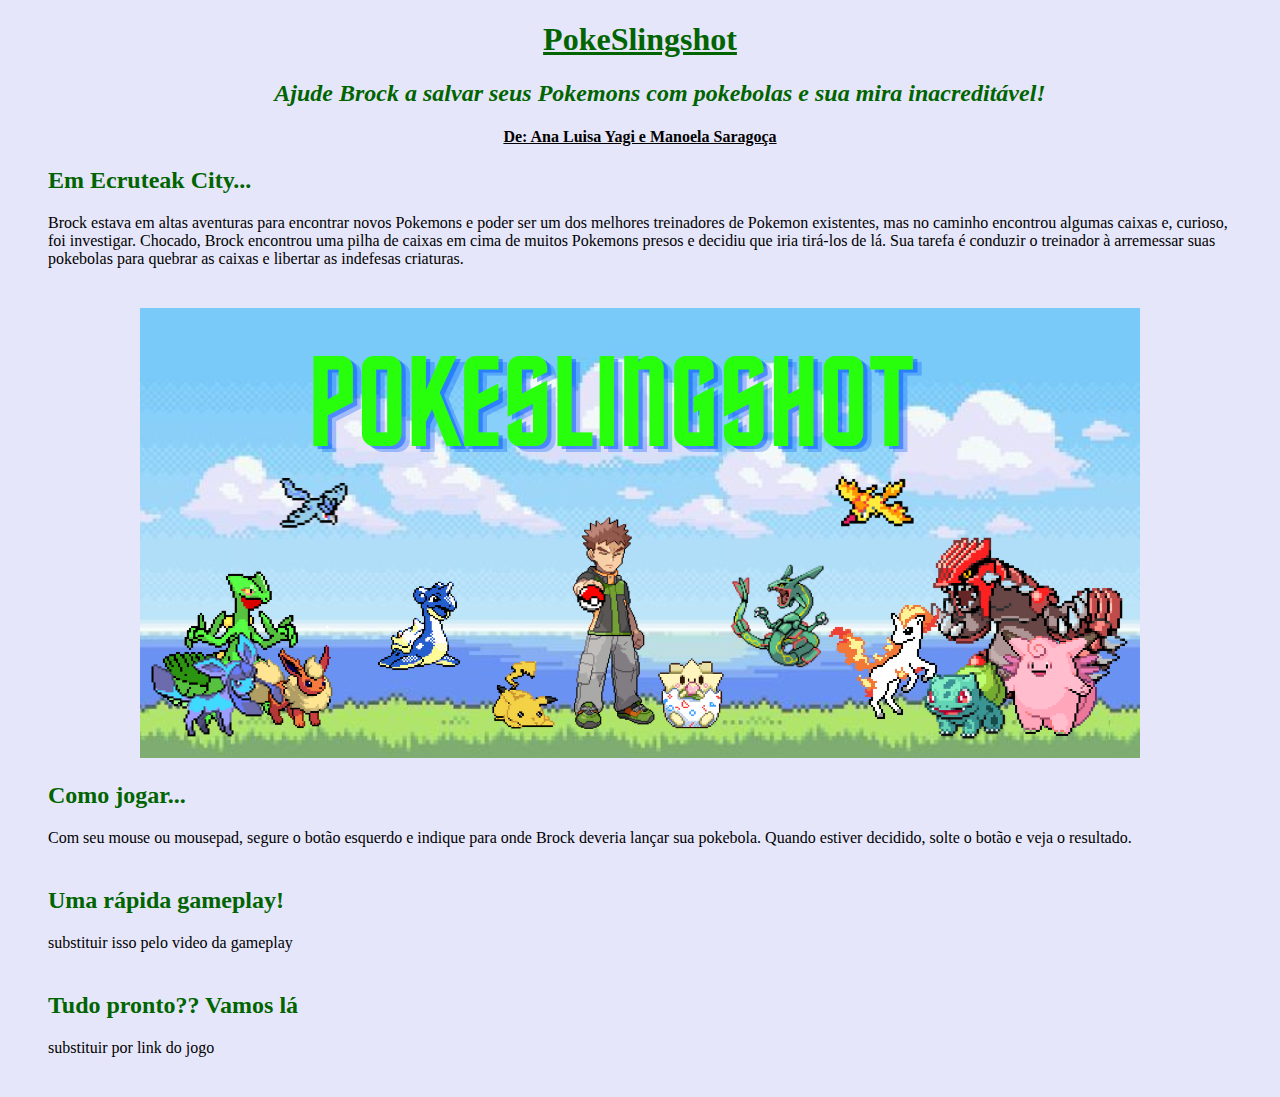
==== docs/index.html @ 7c41794e "mudei a tela de inicio, fiz alterações no site" ====
<!DOCTYPE html>
<head>
    <link rel = "stylesheet" href = "css/style.css"
</head> 
<h1>
    <center>
        PokeSlingshot 
    </center> 
</h1>

<h2>
    <center>
        <em>Ajude Brock a salvar seus Pokemons com pokebolas e sua mira inacreditável!</em>
    </center>
</h2>

<h4>
    <center>De: Ana Luisa Yagi e Manoela Saragoça</center>
</h4>

<h2>
    Em Ecruteak City...
</h2>

<p>
    Brock estava em altas aventuras para encontrar novos Pokemons e poder ser um dos melhores treinadores de Pokemon existentes, mas no caminho encontrou algumas caixas e, curioso, foi investigar. Chocado, Brock encontrou uma pilha de caixas em cima de muitos Pokemons presos e decidiu que iria tirá-los de lá. Sua tarefa é conduzir o treinador à arremessar suas pokebolas para quebrar as caixas e libertar as indefesas criaturas.
</p>

<center>
    <img src="imagens\Pokeslingshot.png" height = "450" width = "1000"/>
</center>

<h2>
    Como jogar...
</h2>
<p>
    Com seu mouse ou mousepad, segure o botão esquerdo e indique para onde Brock deveria lançar sua pokebola. Quando estiver decidido, solte o botão e veja o resultado.
</p>
<body bgcolor="#E6E6FA">

<h2>
    Uma rápida gameplay!
</h2>
<p>
    substituir isso pelo video da gameplay
</p>
<h2>
    Tudo pronto?? Vamos lá
</h2>
<p>
    substituir por link do jogo
</p>
---- docs/css/style.css ----
h1 {
    text-decoration: underline;
    color:#006400
}

p {
    margin-right: 40px;
    margin-bottom: 40px;
    margin-left: 40px;
}

h2 {
    margin-left: 40px;
    color: #006400
}

h4 {
    text-decoration: underline;
}
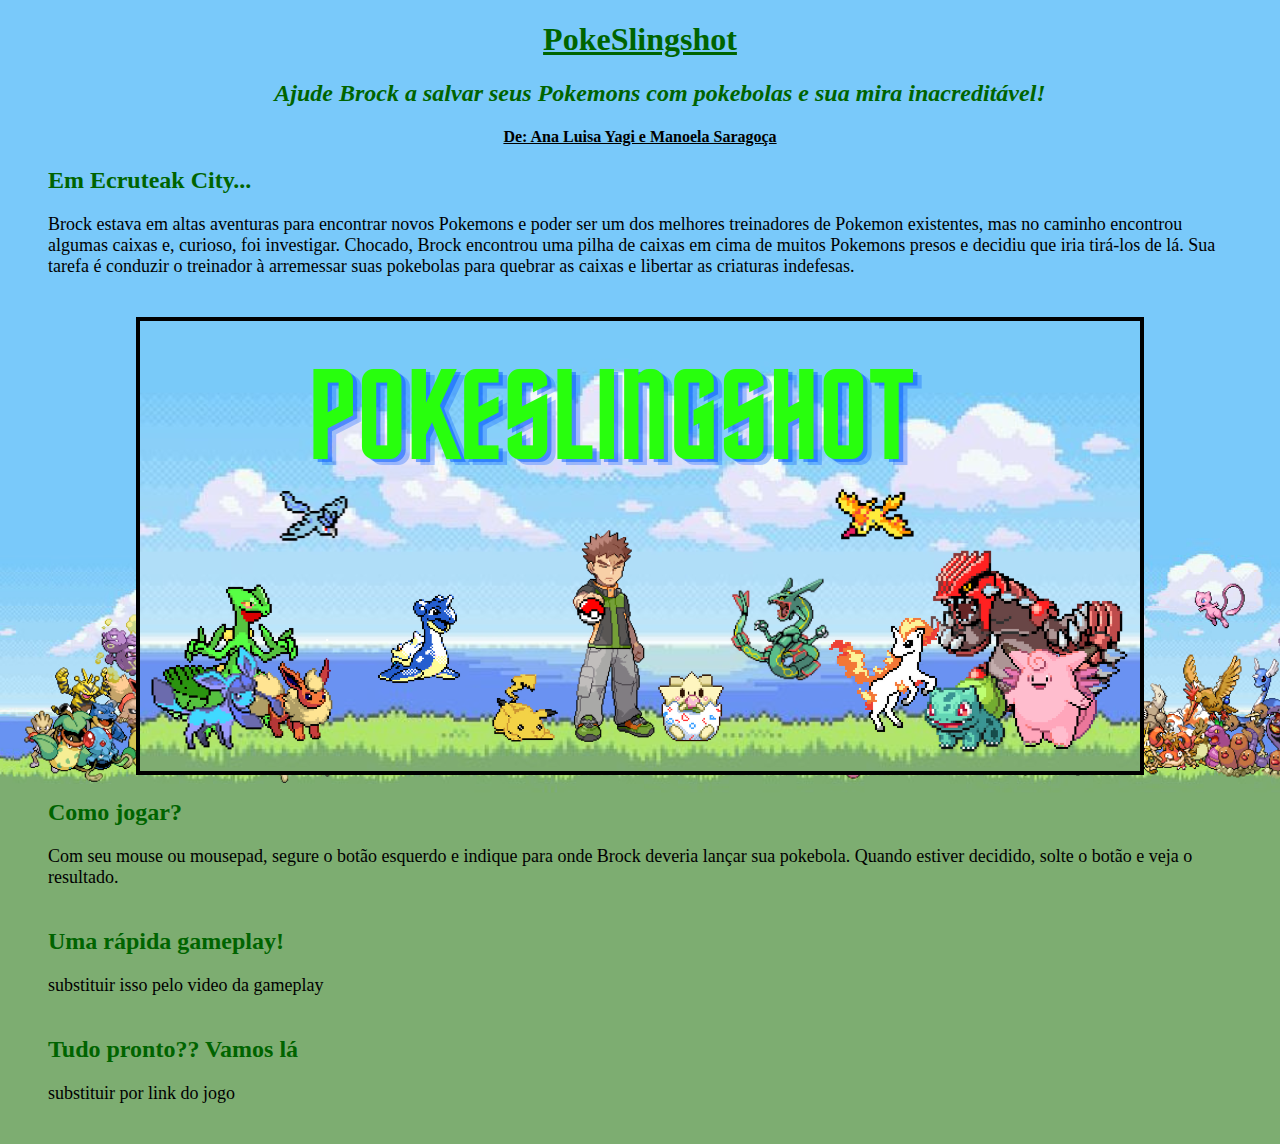
==== commit d0a6ebf0: "terminei o sit,só precisa colocar os devidos links" ====
--- a/docs/index.html
+++ b/docs/index.html
@@ -23,7 +23,7 @@
 </h2>
 
 <p>
-    Brock estava em altas aventuras para encontrar novos Pokemons e poder ser um dos melhores treinadores de Pokemon existentes, mas no caminho encontrou algumas caixas e, curioso, foi investigar. Chocado, Brock encontrou uma pilha de caixas em cima de muitos Pokemons presos e decidiu que iria tirá-los de lá. Sua tarefa é conduzir o treinador à arremessar suas pokebolas para quebrar as caixas e libertar as indefesas criaturas.
+    Brock estava em altas aventuras para encontrar novos Pokemons e poder ser um dos melhores treinadores de Pokemon existentes, mas no caminho encontrou algumas caixas e, curioso, foi investigar. Chocado, Brock encontrou uma pilha de caixas em cima de muitos Pokemons presos e decidiu que iria tirá-los de lá. Sua tarefa é conduzir o treinador à arremessar suas pokebolas para quebrar as caixas e libertar as criaturas indefesas.
 </p>
 
 <center>
@@ -31,12 +31,13 @@
 </center>
 
 <h2>
-    Como jogar...
+    Como jogar?
 </h2>
 <p>
     Com seu mouse ou mousepad, segure o botão esquerdo e indique para onde Brock deveria lançar sua pokebola. Quando estiver decidido, solte o botão e veja o resultado.
 </p>
 <body bgcolor="#E6E6FA">
+<body background="imagens\wp9322897-pokemon-landscape-wallpapers.png">
 
 <h2>
     Uma rápida gameplay!
--- a/docs/css/style.css
+++ b/docs/css/style.css
@@ -1,19 +1,32 @@
 h1 {
     text-decoration: underline;
     color:#006400
+}
+
+h2 {
+    margin-left: 40px;
+    color: #006400;
+    border: black;
+}
+
+h4 {
+    text-decoration: underline;
 }
 
 p {
     margin-right: 40px;
     margin-bottom: 40px;
     margin-left: 40px;
+    font-size: 18px;
 }
 
-h2 {
-    margin-left: 40px;
-    color: #006400
+img {
+    width: 1000px;
+    height: 450px;
+    border: 4px solid #000
 }
 
-h4 {
-    text-decoration: underline;
-}+body {
+    background-repeat: no-repeat;
+    background-size: cover;
+}
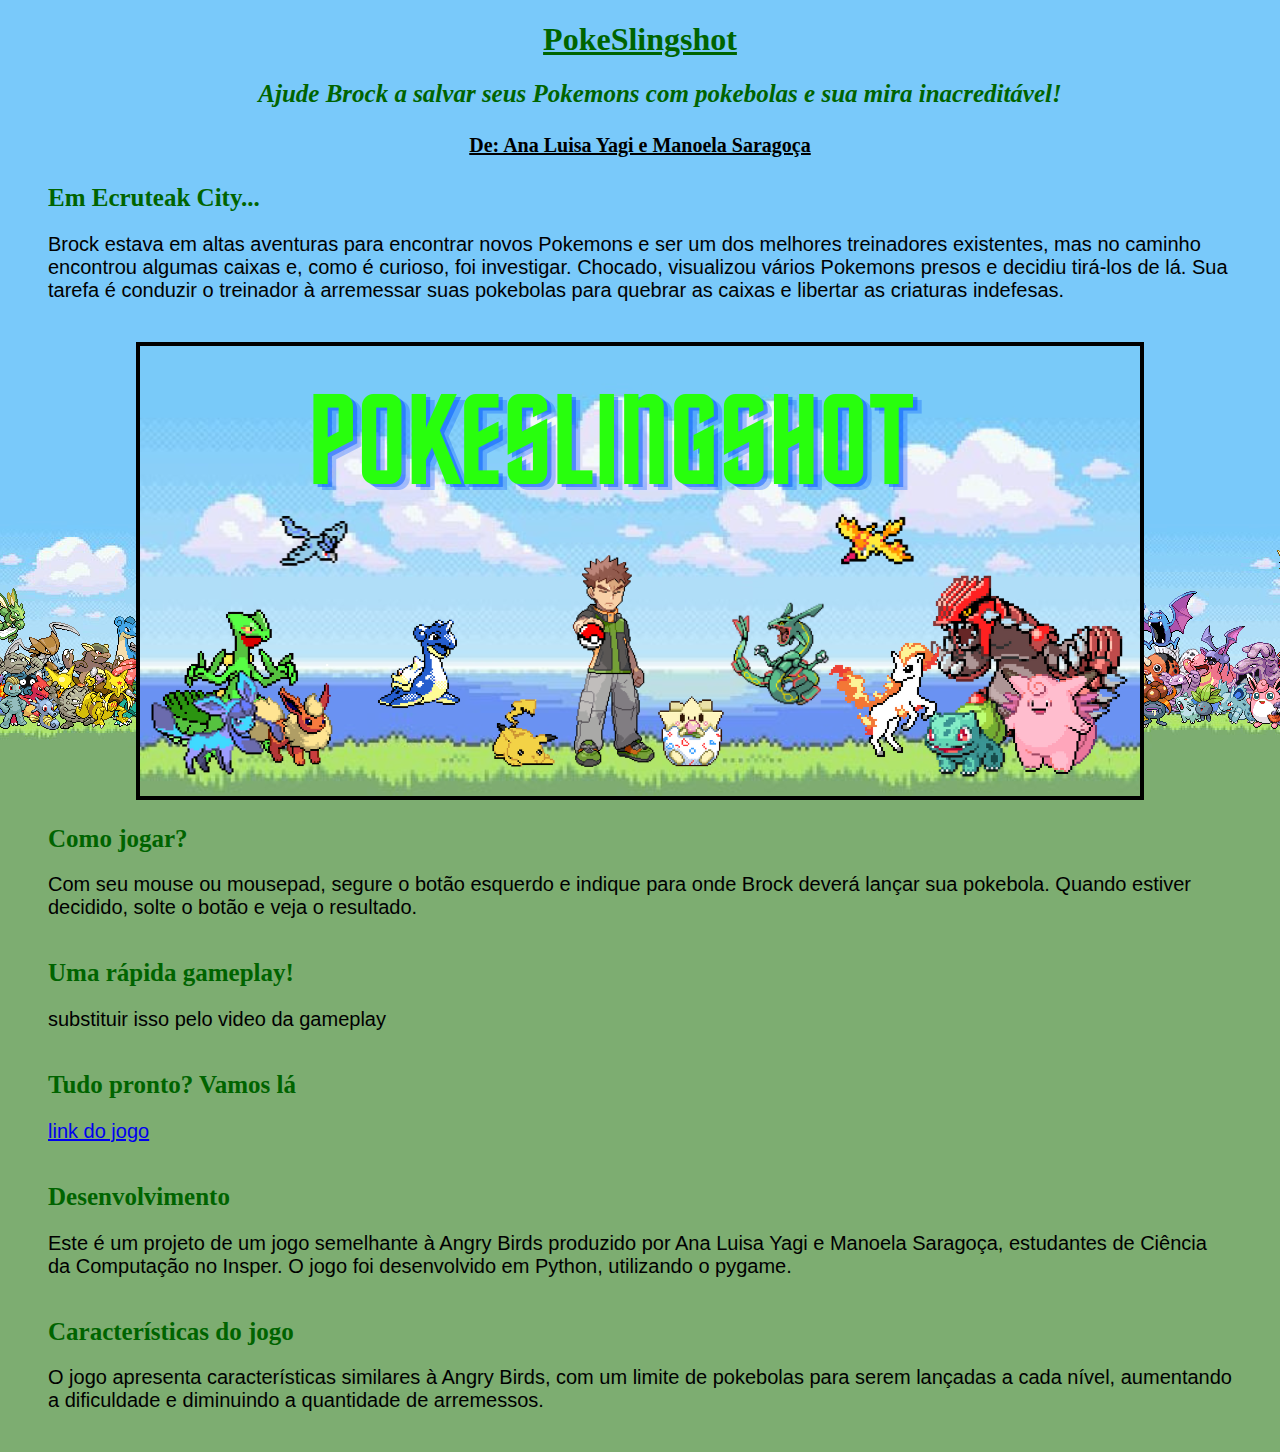
==== commit 25abe68b: "coloquei link para ir para o jogo, arrumei o site" ====
--- a/docs/index.html
+++ b/docs/index.html
@@ -23,7 +23,7 @@
 </h2>
 
 <p>
-    Brock estava em altas aventuras para encontrar novos Pokemons e poder ser um dos melhores treinadores de Pokemon existentes, mas no caminho encontrou algumas caixas e, curioso, foi investigar. Chocado, Brock encontrou uma pilha de caixas em cima de muitos Pokemons presos e decidiu que iria tirá-los de lá. Sua tarefa é conduzir o treinador à arremessar suas pokebolas para quebrar as caixas e libertar as criaturas indefesas.
+    Brock estava em altas aventuras para encontrar novos Pokemons e ser um dos melhores treinadores existentes, mas no caminho encontrou algumas caixas e, como é curioso, foi investigar. Chocado, visualizou vários Pokemons presos e decidiu tirá-los de lá. Sua tarefa é conduzir o treinador à arremessar suas pokebolas para quebrar as caixas e libertar as criaturas indefesas.
 </p>
 
 <center>
@@ -34,7 +34,7 @@
     Como jogar?
 </h2>
 <p>
-    Com seu mouse ou mousepad, segure o botão esquerdo e indique para onde Brock deveria lançar sua pokebola. Quando estiver decidido, solte o botão e veja o resultado.
+    Com seu mouse ou mousepad, segure o botão esquerdo e indique para onde Brock deverá lançar sua pokebola. Quando estiver decidido, solte o botão e veja o resultado.
 </p>
 <body bgcolor="#E6E6FA">
 <body background="imagens\wp9322897-pokemon-landscape-wallpapers.png">
@@ -46,8 +46,24 @@
     substituir isso pelo video da gameplay
 </p>
 <h2>
-    Tudo pronto?? Vamos lá
+    Tudo pronto? Vamos lá
+</h2>
+
+<p>
+<a href= "https://github.com/insper-classroom/devlife-23-1-projeto-pygame-ana-luisa-e-manoela"> link do jogo </a>
+</p>
+
+<h2>
+    Desenvolvimento
 </h2>
 <p>
-    substituir por link do jogo
+    Este é um projeto de um jogo semelhante à Angry Birds produzido por Ana Luisa Yagi e Manoela Saragoça, estudantes de Ciência da Computação no Insper. O jogo foi desenvolvido em Python, utilizando o pygame.
+
+</p>
+<h2>
+    Características do jogo
+</h2>
+<p>
+    O jogo apresenta características similares à Angry Birds, com um limite de pokebolas para serem lançadas a cada nível, aumentando a dificuldade e diminuindo a quantidade de arremessos. 
+
 </p>--- a/docs/css/style.css
+++ b/docs/css/style.css
@@ -6,27 +6,33 @@
 h2 {
     margin-left: 40px;
     color: #006400;
-    border: black;
+    font-size: 25px;
+    font-weight: bold;
 }
 
 h4 {
     text-decoration: underline;
+    font-size: 20px;
 }
 
 p {
     margin-right: 40px;
     margin-bottom: 40px;
     margin-left: 40px;
-    font-size: 18px;
+    font-size: 20px;
+    font-family: 'Gill Sans', 'Gill Sans MT', Calibri, 'Trebuchet MS', sans-serif;
 }
 
 img {
     width: 1000px;
     height: 450px;
-    border: 4px solid #000
+    border: 4px solid #000;
+    max-width: 100%;
 }
 
 body {
     background-repeat: no-repeat;
-    background-size: cover;
+    /* background-size: 100% auto; */
+    background-position: center top;
+    background-color: #7dad71;
 }
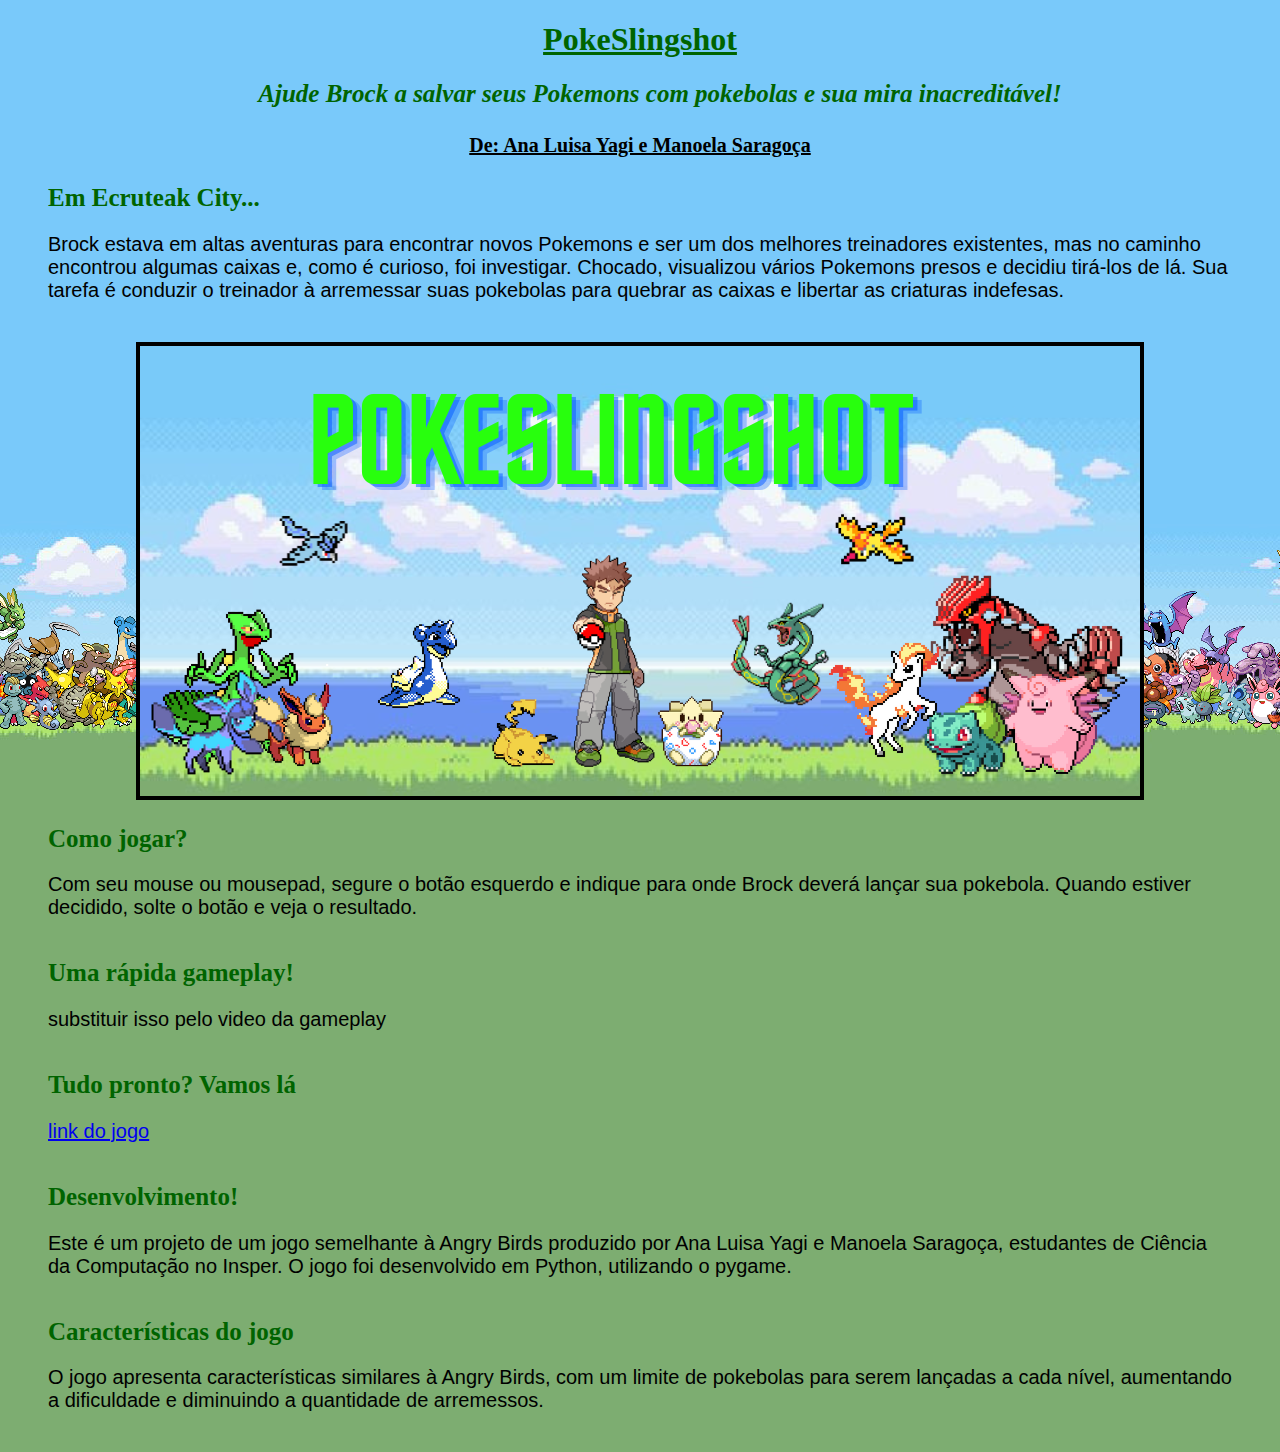
==== commit 53508360: "versão 1 do jogo" ====
--- a/docs/index.html
+++ b/docs/index.html
@@ -54,7 +54,7 @@
 </p>
 
 <h2>
-    Desenvolvimento
+    Desenvolvimento!
 </h2>
 <p>
     Este é um projeto de um jogo semelhante à Angry Birds produzido por Ana Luisa Yagi e Manoela Saragoça, estudantes de Ciência da Computação no Insper. O jogo foi desenvolvido em Python, utilizando o pygame.
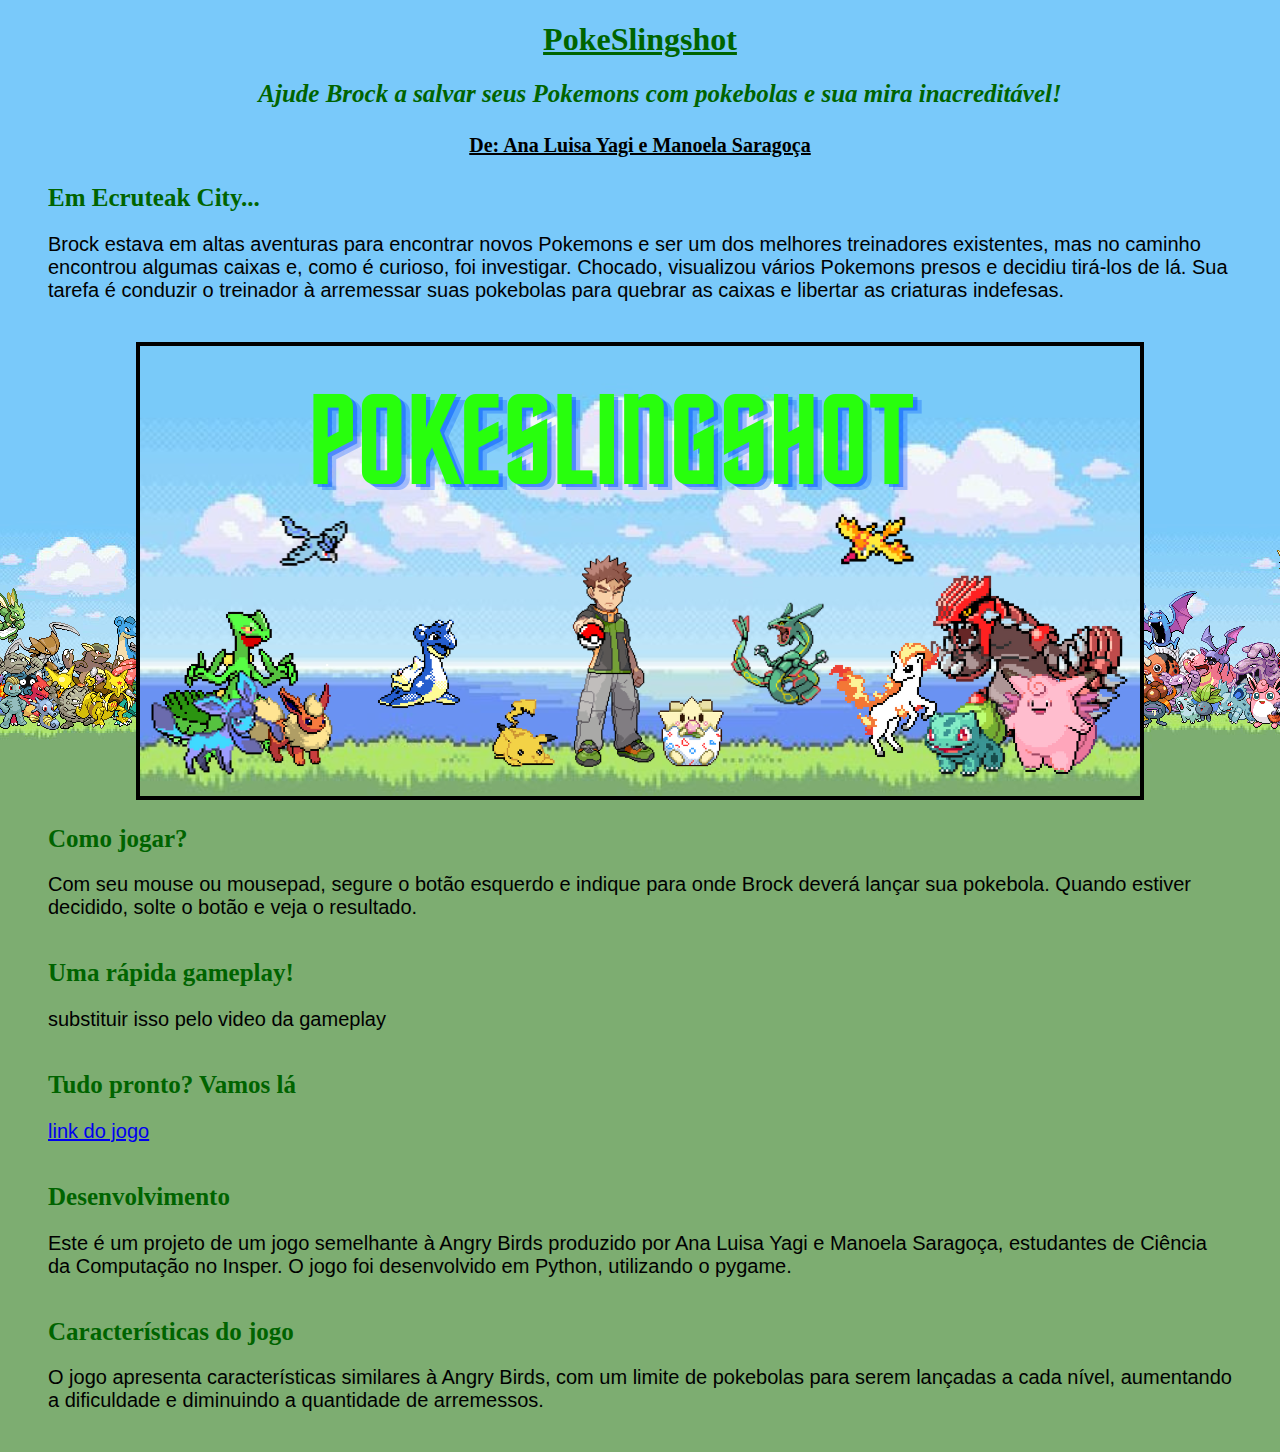
==== commit 028f20fa: "fiz o fundo do jogo" ====
--- a/docs/index.html
+++ b/docs/index.html
@@ -54,7 +54,7 @@
 </p>
 
 <h2>
-    Desenvolvimento!
+    Desenvolvimento
 </h2>
 <p>
     Este é um projeto de um jogo semelhante à Angry Birds produzido por Ana Luisa Yagi e Manoela Saragoça, estudantes de Ciência da Computação no Insper. O jogo foi desenvolvido em Python, utilizando o pygame.
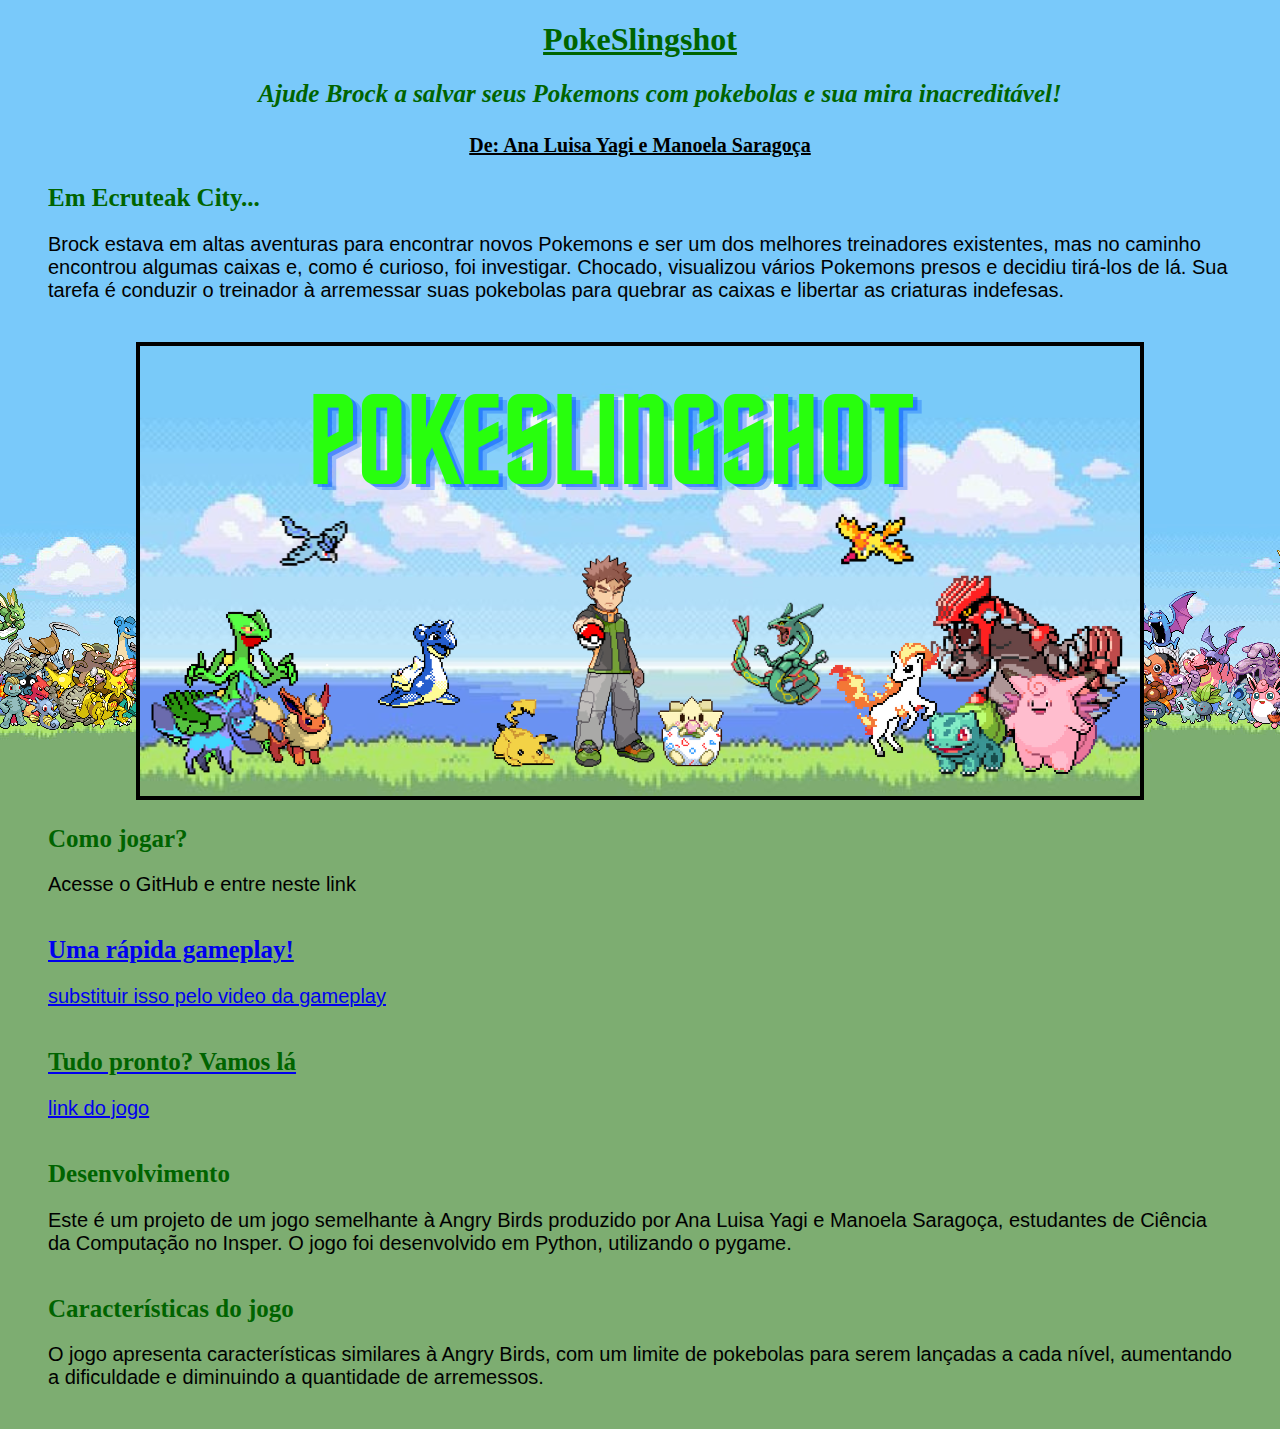
==== commit f8441719: "adicionei brock e uma caixa para teste" ====
--- a/docs/index.html
+++ b/docs/index.html
@@ -34,6 +34,7 @@
     Como jogar?
 </h2>
 <p>
+    Acesse o GitHub e entre neste link <a href="https://github.com/insper-classroom/devlife-23-1-projeto-pygame-ana-luisa-e-manoela"
     Com seu mouse ou mousepad, segure o botão esquerdo e indique para onde Brock deverá lançar sua pokebola. Quando estiver decidido, solte o botão e veja o resultado.
 </p>
 <body bgcolor="#E6E6FA">
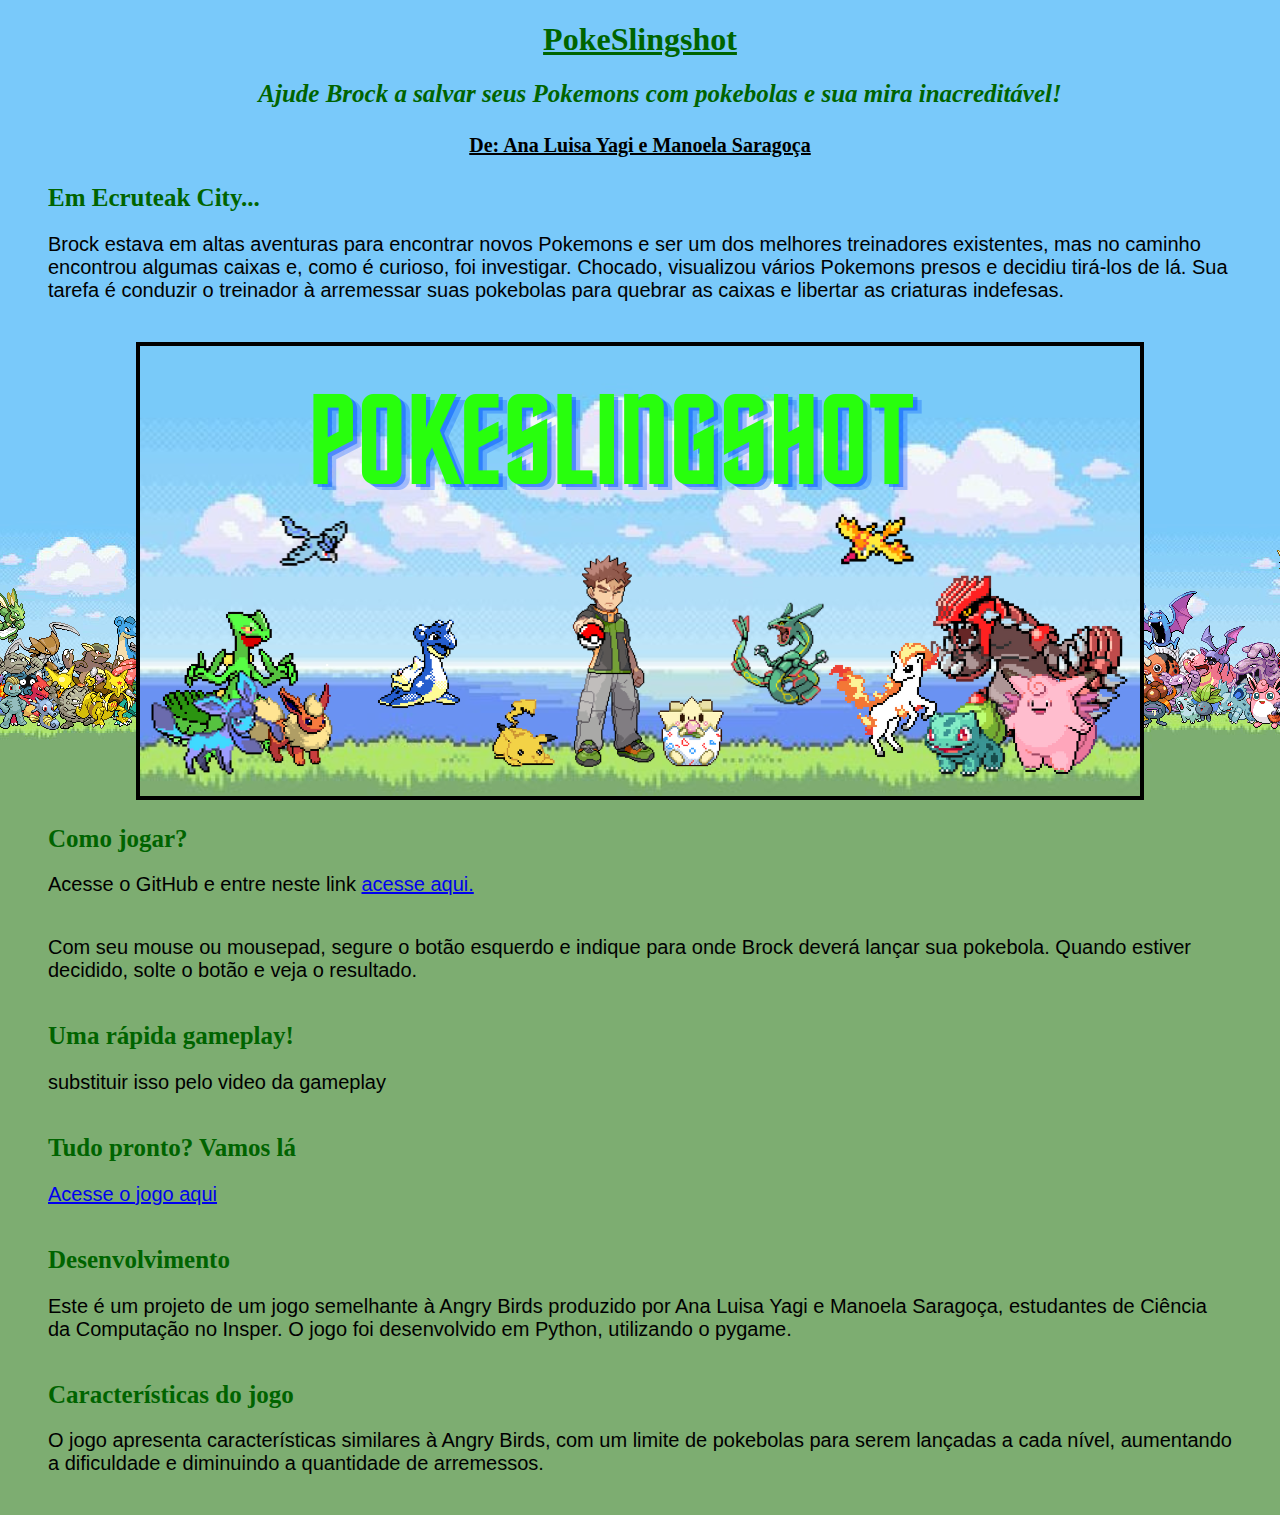
==== commit ed1d578e: "adicionei musica e outros pokemons" ====
--- a/docs/index.html
+++ b/docs/index.html
@@ -1,70 +1,73 @@
 <!DOCTYPE html>
 <head>
-    <link rel = "stylesheet" href = "css/style.css"
+    <link rel = "stylesheet" href = "css/style.css">
 </head> 
-<h1>
+
+<body background="imagens\wp9322897-pokemon-landscape-wallpapers.png">
+    <h1>
+        <center>
+            PokeSlingshot 
+        </center> 
+    </h1>
+
+    <h2>
+        <center>
+            <em>Ajude Brock a salvar seus Pokemons com pokebolas e sua mira inacreditável!</em>
+        </center>
+    </h2>
+
+    <h4>
+        <center>De: Ana Luisa Yagi e Manoela Saragoça</center>
+    </h4>
+
+    <h2>
+        Em Ecruteak City...
+    </h2>
+
+    <p>
+        Brock estava em altas aventuras para encontrar novos Pokemons e ser um dos melhores treinadores existentes, mas no caminho encontrou algumas caixas e, como é curioso, foi investigar. Chocado, visualizou vários Pokemons presos e decidiu tirá-los de lá. Sua tarefa é conduzir o treinador à arremessar suas pokebolas para quebrar as caixas e libertar as criaturas indefesas.
+    </p>
+
     <center>
-        PokeSlingshot 
-    </center> 
-</h1>
+        <img src="imagens\Pokeslingshot.png" height = "450" width = "1000"/>
+    </center>
 
-<h2>
-    <center>
-        <em>Ajude Brock a salvar seus Pokemons com pokebolas e sua mira inacreditável!</em>
-    </center>
-</h2>
+    <h2>
+        Como jogar?
+    </h2>
+    <p>
+        Acesse o GitHub e entre neste link <a href="https://github.com/insper-classroom/devlife-23-1-projeto-pygame-ana-luisa-e-manoela">acesse aqui.</a>       
+    </p>
+    <p>
+    Com seu mouse ou mousepad, segure o botão esquerdo e indique para onde Brock deverá lançar sua pokebola. Quando estiver decidido, solte o botão e veja o resultado.
+    </p>
 
-<h4>
-    <center>De: Ana Luisa Yagi e Manoela Saragoça</center>
-</h4>
+    <h2>
+        Uma rápida gameplay!
+    </h2>
+    <p>
+        substituir isso pelo video da gameplay
+    </p>
+    <h2>
+        Tudo pronto? Vamos lá
+    </h2>
 
-<h2>
-    Em Ecruteak City...
-</h2>
+    <p>
+        <a href= "https://github.com/insper-classroom/devlife-23-1-projeto-pygame-ana-luisa-e-manoela"> Acesse o jogo aqui </a>
+    </p>
 
-<p>
-    Brock estava em altas aventuras para encontrar novos Pokemons e ser um dos melhores treinadores existentes, mas no caminho encontrou algumas caixas e, como é curioso, foi investigar. Chocado, visualizou vários Pokemons presos e decidiu tirá-los de lá. Sua tarefa é conduzir o treinador à arremessar suas pokebolas para quebrar as caixas e libertar as criaturas indefesas.
-</p>
+    <h2>
+        Desenvolvimento
+    </h2>
+    <p>
+        Este é um projeto de um jogo semelhante à Angry Birds produzido por Ana Luisa Yagi e Manoela Saragoça, estudantes de Ciência da Computação no Insper. O jogo foi desenvolvido em Python, utilizando o pygame.
 
-<center>
-    <img src="imagens\Pokeslingshot.png" height = "450" width = "1000"/>
-</center>
+    </p>
+    <h2>
+        Características do jogo
+    </h2>
+    <p>
+        O jogo apresenta características similares à Angry Birds, com um limite de pokebolas para serem lançadas a cada nível, aumentando a dificuldade e diminuindo a quantidade de arremessos. 
 
-<h2>
-    Como jogar?
-</h2>
-<p>
-    Acesse o GitHub e entre neste link <a href="https://github.com/insper-classroom/devlife-23-1-projeto-pygame-ana-luisa-e-manoela"
-    Com seu mouse ou mousepad, segure o botão esquerdo e indique para onde Brock deverá lançar sua pokebola. Quando estiver decidido, solte o botão e veja o resultado.
-</p>
-<body bgcolor="#E6E6FA">
-<body background="imagens\wp9322897-pokemon-landscape-wallpapers.png">
-
-<h2>
-    Uma rápida gameplay!
-</h2>
-<p>
-    substituir isso pelo video da gameplay
-</p>
-<h2>
-    Tudo pronto? Vamos lá
-</h2>
-
-<p>
-<a href= "https://github.com/insper-classroom/devlife-23-1-projeto-pygame-ana-luisa-e-manoela"> link do jogo </a>
-</p>
-
-<h2>
-    Desenvolvimento
-</h2>
-<p>
-    Este é um projeto de um jogo semelhante à Angry Birds produzido por Ana Luisa Yagi e Manoela Saragoça, estudantes de Ciência da Computação no Insper. O jogo foi desenvolvido em Python, utilizando o pygame.
-
-</p>
-<h2>
-    Características do jogo
-</h2>
-<p>
-    O jogo apresenta características similares à Angry Birds, com um limite de pokebolas para serem lançadas a cada nível, aumentando a dificuldade e diminuindo a quantidade de arremessos. 
-
-</p>+    </p>
+</body>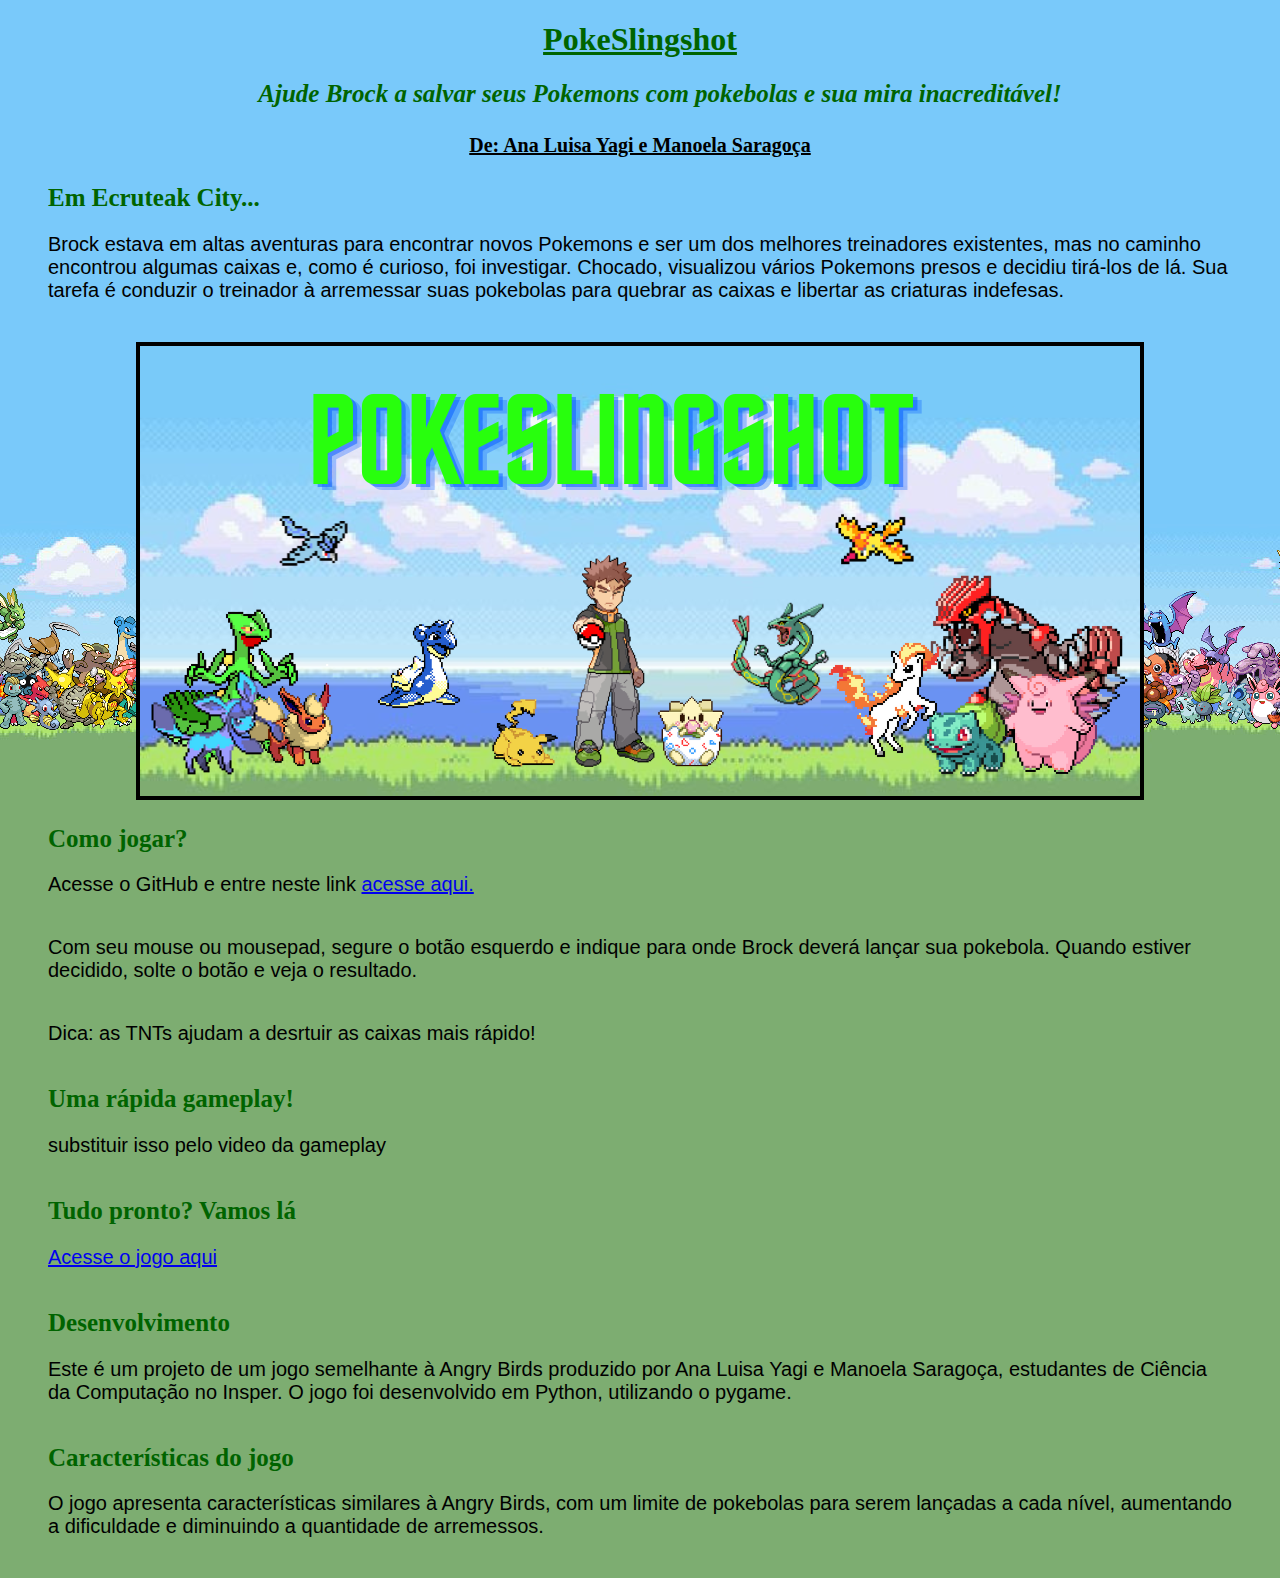
==== commit a1357e1e: "adicionei mais personagens no ceu" ====
--- a/docs/index.html
+++ b/docs/index.html
@@ -39,7 +39,7 @@
         Acesse o GitHub e entre neste link <a href="https://github.com/insper-classroom/devlife-23-1-projeto-pygame-ana-luisa-e-manoela">acesse aqui.</a>       
     </p>
     <p>
-    Com seu mouse ou mousepad, segure o botão esquerdo e indique para onde Brock deverá lançar sua pokebola. Quando estiver decidido, solte o botão e veja o resultado.
+    Com seu mouse ou mousepad, segure o botão esquerdo e indique para onde Brock deverá lançar sua pokebola. Quando estiver decidido, solte o botão e veja o resultado. <p>Dica: as TNTs ajudam a desrtuir as caixas mais rápido!</p>
     </p>
 
     <h2>
